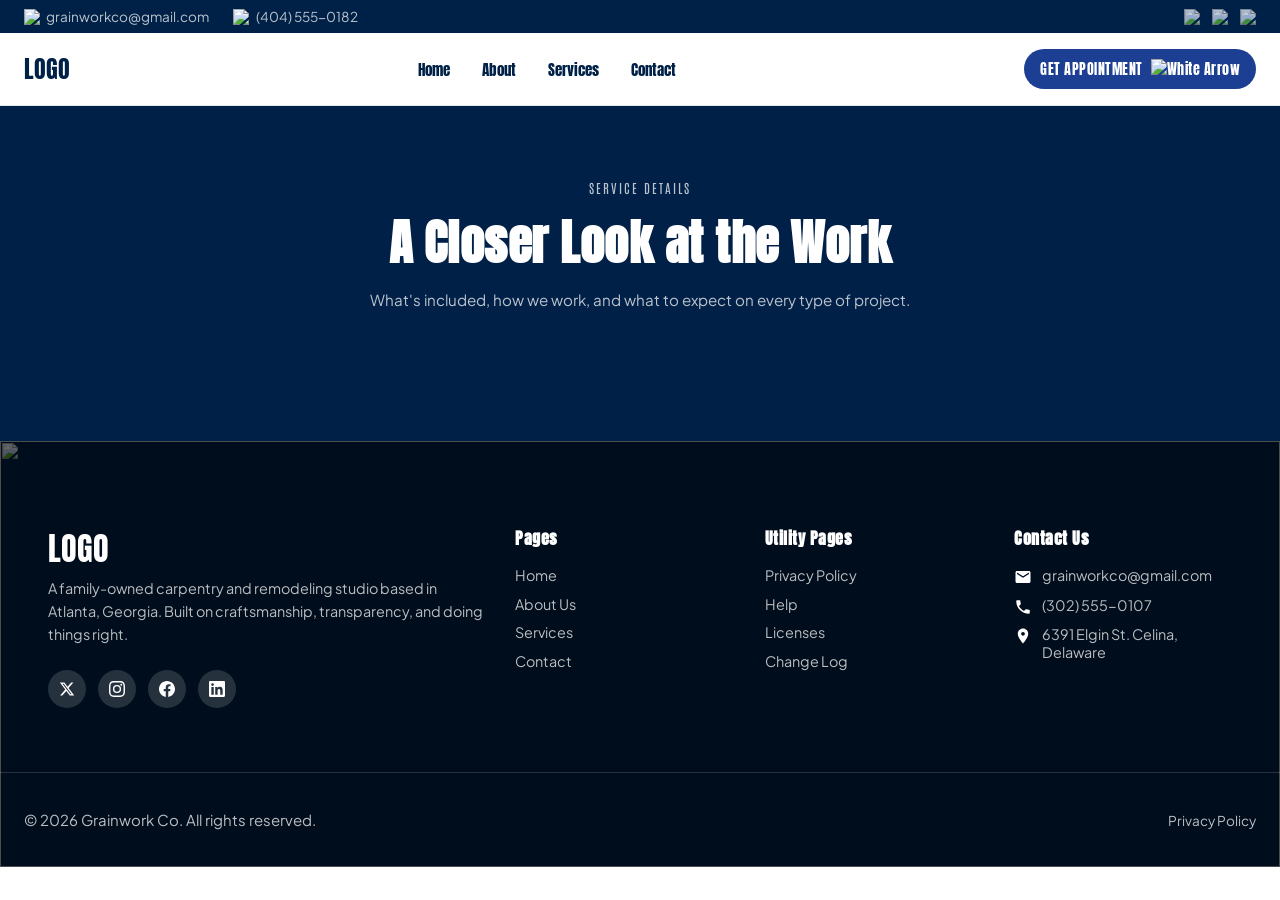
==== html/contact.html @ 6b99dd27 "Initial commit" ====
<!DOCTYPE html>
<html lang="en">
<head>
    <meta charset="UTF-8">
    <meta name="viewport" content="width=device-width, initial-scale=1.0">
    <title>Home Page</title>

    <!-- LINKS -->
    <link rel="stylesheet" href="../css/global.css">
    <link rel="stylesheet" href="../css/contact.css">
</head>
<body>


<!-- ============================================ -->
<!--                  HEADER                      -->
<!-- ============================================ -->
<header class="header">

  <!-- TOP BAR -->
  <div class="header-topbar">
    <div class="header-topbar-left">
      <a href="mailto:grainworkco@gmail.com" class="header-topbar-link">
        <img src="#" alt="Email icon" aria-hidden="true" class="topbar-icon">
        grainworkco@gmail.com
      </a>
      <a href="tel:4045550182" class="header-topbar-link">
        <img src="#" alt="Phone icon" aria-hidden="true" class="topbar-icon">
        (404) 555-0182
      </a>
    </div>
    <div class="header-topbar-right">
      <a href="#" aria-label="LinkedIn"><img src="#" alt="LinkedIn icon" class="topbar-icon"></a>
      <a href="#" aria-label="Instagram"><img src="#" alt="Instagram icon" class="topbar-icon"></a>
      <a href="#" aria-label="Facebook"><img src="#" alt="Facebook icon" class="topbar-icon"></a>
    </div>
  </div>

  <!-- MAIN NAV -->
  <nav class="header-nav" aria-label="Main navigation">
    <div class="header-nav-inner">

      <!-- LOGO -->
      <a href="../index.html" class="header-logo">LOGO</a>

      <!-- HAMBURGER (mobile only) -->
      <button class="hamburger" aria-label="Open navigation menu" aria-expanded="false" aria-controls="mobile-menu">
        <span></span>
        <span></span>
        <span></span>
      </button>

      <!-- NAV LINKS (desktop) -->
      <ul class="header-nav-links">
        <li><a href="../index.html">Home</a></li>
        <li><a href="about.html">About</a></li>
        <li><a href="services.html">Services</a></li>
        <li><a href="contact.html">Contact</a></li>
      </ul>

      <!-- CTA BUTTON -->
      <a href="#" class="btn btn-3">GET APPOINTMENT<img aria-hidden="true" src="#" alt="White Arrow"></a>

    </div>
  </nav>

  <!-- MOBILE MENU -->
  <div class="mobile-menu" id="mobile-menu" aria-hidden="true">
    <ul class="mobile-nav-links">
      <li><a href="#">Home</a></li>
      <li><a href="#">About</a></li>
      <li><a href="#">Services</a></li>
      <li><a href="#">Contact</a></li>
    </ul>
    <a href="#" class="btn btn-3">GET APPOINTMENT<img aria-hidden="true" src="#" alt="White Arrow"></a>
  </div>

</header>

    
<!-- ============================================ -->
<!--                     HERO                     -->
<!-- ============================================ -->
<section id="hero" class="hero-section">

  <!-- BACKGROUND IMAGE -->
  <picture class="hero-bg">
    <source media="(max-width: 800px)" srcset="#">
    <source media="(min-width: 801px)" srcset="#">
    <img aria-hidden="true" loading="eager" decoding="async" src="#" alt="Grainwork Co. workshop background">
  </picture>

  <!-- OVERLAY -->
  <div class="hero-overlay"></div>

  <!-- CONTENT -->
  <div class="hero-content">
    <p class="antonio hero-eyebrow">SERVICE DETAILS</p>
    <h1>A Closer Look at the Work</h1>
    <p class="hero-desc">What's included, how we work, and what to expect on every type of project.</p>
  </div>

</section>


<!-- ============================================ -->
<!--                    FOOTER                    -->
<!-- ============================================ -->
<footer class="footer">

  <!-- BG IMAGE -->
  <picture class="footer-bg">
    <source srcset="" type="image/webp">
    <img src="" alt="" aria-hidden="true" loading="lazy" decoding="async">
  </picture>

  <!-- MAIN FOOTER -->
  <div class="footer-main">

    <!-- COL 1: LOGO + DESC + SOCIALS -->
    <div class="footer-brand">
      <p class="footer-logo">LOGO</p>
      <p class="footer-desc">A family-owned carpentry and remodeling studio based in Atlanta, Georgia. Built on craftsmanship, transparency, and doing things right.</p>
      <div class="footer-socials">
        <a href="#" aria-label="Twitter"><svg xmlns="http://www.w3.org/2000/svg" viewBox="0 0 24 24"><path d="M18.244 2.25h3.308l-7.227 8.26 8.502 11.24H16.17l-5.214-6.817L4.99 21.75H1.68l7.73-8.835L1.254 2.25H8.08l4.713 6.231zm-1.161 17.52h1.833L7.084 4.126H5.117z"/></svg></a>
        <a href="#" aria-label="Instagram"><svg xmlns="http://www.w3.org/2000/svg" viewBox="0 0 24 24"><path d="M12 2.163c3.204 0 3.584.012 4.85.07 3.252.148 4.771 1.691 4.919 4.919.058 1.265.069 1.645.069 4.849 0 3.205-.012 3.584-.069 4.849-.149 3.225-1.664 4.771-4.919 4.919-1.266.058-1.644.07-4.85.07-3.204 0-3.584-.012-4.849-.07-3.26-.149-4.771-1.699-4.919-4.92-.058-1.265-.07-1.644-.07-4.849 0-3.204.013-3.583.07-4.849.149-3.227 1.664-4.771 4.919-4.919 1.266-.057 1.645-.069 4.849-.069zM12 0C8.741 0 8.333.014 7.053.072 2.695.272.273 2.69.073 7.052.014 8.333 0 8.741 0 12c0 3.259.014 3.668.072 4.948.2 4.358 2.618 6.78 6.98 6.98C8.333 23.986 8.741 24 12 24c3.259 0 3.668-.014 4.948-.072 4.354-.2 6.782-2.618 6.979-6.98.059-1.28.073-1.689.073-4.948 0-3.259-.014-3.667-.072-4.947-.196-4.354-2.617-6.78-6.979-6.98C15.668.014 15.259 0 12 0zm0 5.838a6.162 6.162 0 100 12.324 6.162 6.162 0 000-12.324zM12 16a4 4 0 110-8 4 4 0 010 8zm6.406-11.845a1.44 1.44 0 100 2.881 1.44 1.44 0 000-2.881z"/></svg></a>
        <a href="#" aria-label="Facebook"><svg xmlns="http://www.w3.org/2000/svg" viewBox="0 0 24 24"><path d="M24 12.073c0-6.627-5.373-12-12-12s-12 5.373-12 12c0 5.99 4.388 10.954 10.125 11.854v-8.385H7.078v-3.47h3.047V9.43c0-3.007 1.792-4.669 4.533-4.669 1.312 0 2.686.235 2.686.235v2.953H15.83c-1.491 0-1.956.925-1.956 1.874v2.25h3.328l-.532 3.47h-2.796v8.385C19.612 23.027 24 18.062 24 12.073z"/></svg></a>
        <a href="#" aria-label="LinkedIn"><svg xmlns="http://www.w3.org/2000/svg" viewBox="0 0 24 24"><path d="M20.447 20.452h-3.554v-5.569c0-1.328-.027-3.037-1.852-3.037-1.853 0-2.136 1.445-2.136 2.939v5.667H9.351V9h3.414v1.561h.046c.477-.9 1.637-1.85 3.37-1.85 3.601 0 4.267 2.37 4.267 5.455v6.286zM5.337 7.433a2.062 2.062 0 01-2.063-2.065 2.064 2.064 0 112.063 2.065zm1.782 13.019H3.555V9h3.564v11.452zM22.225 0H1.771C.792 0 0 .774 0 1.729v20.542C0 23.227.792 24 1.771 24h20.451C23.2 24 24 23.227 24 22.271V1.729C24 .774 23.2 0 22.222 0h.003z"/></svg></a>
      </div>
    </div>

    <!-- COL 2: PAGES -->
    <div class="footer-col">
      <h4>Pages</h4>
      <ul>
        <li><a href="../index.html">Home</a></li>
        <li><a href="about.html">About Us</a></li>
        <li><a href="services.html">Services</a></li>
        <li><a href="contact.html">Contact</a></li>
      </ul>
    </div>

    <!-- COL 3: UTILITY PAGES -->
    <div class="footer-col">
      <h4>Utility Pages</h4>
      <ul>
        <li><a href="#">Privacy Policy</a></li>
        <li><a href="#">Help</a></li>
        <li><a href="#">Licenses</a></li>
        <li><a href="#">Change Log</a></li>
      </ul>
    </div>

    <!-- COL 4: CONTACT -->
    <div class="footer-col">
      <h4>Contact Us</h4>
      <ul class="footer-contact">
        <li>
          <svg xmlns="http://www.w3.org/2000/svg" viewBox="0 0 24 24"><path d="M20 4H4c-1.1 0-2 .9-2 2v12c0 1.1.9 2 2 2h16c1.1 0 2-.9 2-2V6c0-1.1-.9-2-2-2zm0 4l-8 5-8-5V6l8 5 8-5v2z"/></svg>
          <span>grainworkco@gmail.com</span>
        </li>
        <li>
          <svg xmlns="http://www.w3.org/2000/svg" viewBox="0 0 24 24"><path d="M6.62 10.79c1.44 2.83 3.76 5.14 6.59 6.59l2.2-2.2c.27-.27.67-.36 1.02-.24 1.12.37 2.33.57 3.57.57.55 0 1 .45 1 1V20c0 .55-.45 1-1 1-9.39 0-17-7.61-17-17 0-.55.45-1 1-1h3.5c.55 0 1 .45 1 1 0 1.25.2 2.45.57 3.57.11.35.03.74-.25 1.02l-2.2 2.2z"/></svg>
          <span>(302) 555-0107</span>
        </li>
        <li>
          <svg xmlns="http://www.w3.org/2000/svg" viewBox="0 0 24 24"><path d="M12 2C8.13 2 5 5.13 5 9c0 5.25 7 13 7 13s7-7.75 7-13c0-3.87-3.13-7-7-7zm0 9.5c-1.38 0-2.5-1.12-2.5-2.5s1.12-2.5 2.5-2.5 2.5 1.12 2.5 2.5-1.12 2.5-2.5 2.5z"/></svg>
          <span>6391 Elgin St. Celina, Delaware</span>
        </li>
      </ul>
    </div>

  </div>

  <!-- BOTTOM BAR -->
  <div class="footer-bottom">
    <p>© 2026 Grainwork Co. All rights reserved.</p>
    <a href="#">Privacy Policy</a>
  </div>

</footer>


<script src="../js/main.js"></script>
</body>
</html>
---- css/global.css ----
html, body {
    margin: 0;
}

body {
    overflow-x: hidden;
    padding-top: 3rem;
}

/*========================================
=============== FONTS ====================
========================================== */
/* plus-jakarta-sans-regular - latin */
@font-face {
  font-display: swap; /* Check https://developer.mozilla.org/en-US/docs/Web/CSS/@font-face/font-display for other options. */
  font-family: 'Plus Jakarta Sans';
  font-style: normal;
  font-weight: 400;
  src: url('../fonts/plus-jakarta-sans-v12-latin-regular.woff2') format('woff2'); /* Chrome 36+, Opera 23+, Firefox 39+, Safari 12+, iOS 10+ */
}

/* plus-jakarta-sans-500 - latin */
@font-face {
  font-display: swap; /* Check https://developer.mozilla.org/en-US/docs/Web/CSS/@font-face/font-display for other options. */
  font-family: 'Plus Jakarta Sans';
  font-style: normal;
  font-weight: 500;
  src: url('../fonts/plus-jakarta-sans-v12-latin-500.woff2') format('woff2'); /* Chrome 36+, Opera 23+, Firefox 39+, Safari 12+, iOS 10+ */
}

/* plus-jakarta-sans-600 - latin */
@font-face {
  font-display: swap; /* Check https://developer.mozilla.org/en-US/docs/Web/CSS/@font-face/font-display for other options. */
  font-family: 'Plus Jakarta Sans';
  font-style: normal;
  font-weight: 600;
  src: url('../fonts/plus-jakarta-sans-v12-latin-600.woff2') format('woff2'); /* Chrome 36+, Opera 23+, Firefox 39+, Safari 12+, iOS 10+ */
}

/* anton-regular - latin */
@font-face {
  font-display: swap; /* Check https://developer.mozilla.org/en-US/docs/Web/CSS/@font-face/font-display for other options. */
  font-family: 'Anton';
  font-style: normal;
  font-weight: 400;
  src: url('../fonts/anton-v27-latin-regular.woff2') format('woff2'); /* Chrome 36+, Opera 23+, Firefox 39+, Safari 12+, iOS 10+ */
}

/* antonio-300 - latin */
@font-face {
  font-display: swap; /* Check https://developer.mozilla.org/en-US/docs/Web/CSS/@font-face/font-display for other options. */
  font-family: 'Antonio';
  font-style: normal;
  font-weight: 300;
  src: url('../fonts/antonio-v22-latin-300.woff2') format('woff2'); /* Chrome 36+, Opera 23+, Firefox 39+, Safari 12+, iOS 10+ */
}

/* antonio-regular - latin */
@font-face {
  font-display: swap; /* Check https://developer.mozilla.org/en-US/docs/Web/CSS/@font-face/font-display for other options. */
  font-family: 'Antonio';
  font-style: normal;
  font-weight: 400;
  src: url('../fonts/antonio-v22-latin-regular.woff2') format('woff2'); /* Chrome 36+, Opera 23+, Firefox 39+, Safari 12+, iOS 10+ */
}


/*========================================
=============== ROOT LEVEL ===============
========================================== */
:root {

    /* TEXT COLORS */
    --text-white: #fff;
    --text-light-white: #ffffffba;
    --text-oxford-blue: #002147;
    --text-persian-blue: #1C3F94;
    --text-dark-grey: #4A4C56;
    --text-black: black;

    /* BACKGROUND COLORS */
    --bg-light-blue: #F2F5FD;
    --bg-light-grey: #FBFBFB;
    --bg-white: #fff;
    --bg-oxford-blue: #002147;
    --bg-persian-blue: #1C3F94;

}

/* ============================================ */
/*                   HEADER                     */
/* ============================================ */
.header {
  position: fixed;
  top: 0;
  left: 0;
  right: 0;
  z-index: 100;
  transition: transform 0.3s ease;
}

.header-hidden {
  transform: translateY(-100%);
}

/* TOP BAR */
.header-topbar {
  display: none;
  align-items: center;
  justify-content: space-between;
  background-color: var(--bg-oxford-blue);
  padding: 0.5rem 1.5rem;
}

@media (min-width: 768px) {
  .header-topbar {
    display: flex;
  }
}

.header-topbar-left {
  display: flex;
  align-items: center;
  gap: 1.5rem;
}

.header-topbar-link {
  display: flex;
  align-items: center;
  gap: 0.4rem;
  color: var(--text-light-white);
  text-decoration: none;
  font-size: 0.85rem;
  transition: color 0.3s ease;
  font-family: 'Plus Jakarta Sans', sans-serif;
}

.header-topbar-link:hover {
  color: var(--text-white);
}

.header-topbar-right {
  display: flex;
  align-items: center;
  gap: 0.75rem;
}

.header-topbar-right a {
  display: flex;
  align-items: center;
  opacity: 0.75;
  transition: opacity 0.3s ease;
}

.header-topbar-right a:hover {
  opacity: 1;
}

.topbar-icon {
  width: 16px;
  height: 16px;
}

/* MAIN NAV */
.header-nav {
  background-color: var(--bg-white);
  border-bottom: 1px solid rgba(0, 33, 71, 0.1);
}

.header-nav-inner {
  display: flex;
  align-items: center;
  justify-content: space-between;
  padding: 1rem 1.5rem;
}

/* LOGO */
.header-logo {
  font-size: 1.5rem;
  font-family: 'Anton', sans-serif;
  color: var(--text-oxford-blue);
  text-decoration: none;
}

/* DESKTOP NAV LINKS */
.header-nav-links {
  display: none;
  list-style: none;
  padding: 0;
  margin: 0;
  gap: 2rem;
}

.header-nav-links a {
  color: var(--text-oxford-blue);
  text-decoration: none;
  font-size: 0.95rem;
  transition: color 0.3s ease;
  font-family: 'Anton', sans-serif;
}

.header-nav-links a:hover {
  color: var(--text-persian-blue);
}

/* HIDE CTA ON MOBILE */
.header-nav-inner .btn {
  display: none;
}

/* HAMBURGER */
.hamburger {
  display: flex;
  flex-direction: column;
  justify-content: center;
  gap: 5px;
  background: none;
  border: none;
  cursor: pointer;
  padding: 0.25rem;
}

.hamburger span {
  display: block;
  width: 24px;
  height: 2px;
  background-color: var(--text-oxford-blue);
  border-radius: 2px;
  transition: all 0.3s ease;
}

/* HAMBURGER ACTIVE STATE */
.hamburger.active span:nth-child(1) {
  transform: translateY(7px) rotate(45deg);
}

.hamburger.active span:nth-child(2) {
  opacity: 0;
}

.hamburger.active span:nth-child(3) {
  transform: translateY(-7px) rotate(-45deg);
}

/* MOBILE MENU */
.mobile-menu {
  display: flex;
  flex-direction: column;
  gap: 1.5rem;
  background-color: var(--bg-white);
  border-top: 1px solid rgba(0, 33, 71, 0.1);
  max-height: 0;
  overflow: hidden;
  padding: 0 1.5rem;
  transition: max-height 0.4s ease, padding 0.4s ease;
}

.mobile-menu.open {
  max-height: 400px;
  padding: 1.5rem;
}

.mobile-nav-links {
  list-style: none;
  padding: 0;
  margin: 0;
  display: flex;
  flex-direction: column;
  gap: 1rem;
}

.mobile-nav-links a {
  color: var(--text-oxford-blue);
  font-family: 'Anton', sans-serif;
  text-decoration: none;
  font-size: 1rem;
  transition: color 0.3s ease;
}

.mobile-nav-links a:hover {
  color: var(--text-persian-blue);
}

.mobile-menu .btn {
  align-self: flex-start;
}

/* TABLET+ */
@media (min-width: 768px) {
  .header-nav-links {
    display: flex;
  }

  .header-nav-inner .btn {
    display: flex;
    align-items: center;
    gap: 0.5rem;
  }

  .hamburger {
    display: none;
  }

  .mobile-menu {
    display: none;
  }
}



/* ============================================ */
/*             SUBPAGES HERO SECTION            */
/* ============================================ */
.hero-section {
  position: relative;
  display: flex;
  align-items: center;
  justify-content: center;
  text-align: center;
  padding: 6rem 1.5rem;
  color: var(--text-white);
  overflow: hidden;
  background-color: var(--bg-oxford-blue);
}

/* BG IMAGE */
.hero-bg {
  position: absolute;
  inset: 0;
  width: 100%;
  height: 100%;
  z-index: 0;
}

.hero-bg img {
  width: 100%;
  height: 100%;
  object-fit: cover;
  object-position: center top;
}

/* OVERLAY */
.hero-overlay {
  position: absolute;
  inset: 0;
  z-index: 1;
  background-color: rgba(0, 33, 71, 0.72);
}

/* CONTENT */
.hero-content {
  position: relative;
  z-index: 2;
  display: flex;
  flex-direction: column;
  align-items: center;
  gap: 1rem;
  max-width: 700px;
  margin: 0 auto;
}

.hero-eyebrow {
  font-size: 0.8rem;
  letter-spacing: 0.15em;
  color: var(--text-light-white);
  margin: 0;
}

.hero-content h1 {
  font-size: clamp(1.8rem, 4vw, 3rem);
  line-height: 1.15;
  margin: 0;
  color: var(--text-white);
  font-family: 'Anton', sans-serif;
}

.hero-desc {
  color: var(--text-light-white);
  font-size: 0.95rem;
  line-height: 1.7;
  max-width: 560px;
  margin: 0;
}

/* TABLET */
@media (min-width: 600px) {
  .hero-section {
    padding: 7rem 2rem;
  }
}

/* DESKTOP */
@media (min-width: 1024px) {
  .hero-section {
    padding: 8rem 3rem;
  }
}





p {
    font-family: 'Plus Jakarta Sans', sans-serif;
    font-size: clamp(13px, 2vw, 15px);
    line-height: 1.5rem;
}

.antonio {
    font-family: 'Antonio';
    font-weight: 400;
    letter-spacing: 2px;
}

.anton {
    font-family: 'Anton';
    font-weight: 400;
    letter-spacing: 2px;
}

h1,h2,h3,h4,h5,h6, .btn, .btn {
    font-family: 'Anton';
    letter-spacing: .5px;
}

.persian-blue {
    color: var(--text-persian-blue);
}

.oxford-blue {
    color: var(--text-oxford-blue);
}

.text-black {
    color: var(--text-black);
}



/* BUTTONS SYLING */
.btn-container {
    display: flex;
    flex-wrap: wrap;    
    gap: 1rem;
}

.btn {
    text-decoration: none;
    font-size: clamp(12px, 2vw, 14px);
    display: inline-block;
    padding: 0.6rem 1rem;
    border: none;
    border-radius: 2rem;
    cursor: pointer;
    
}

.btn-1 {
   background-color: var(--bg-white);
   color: var(--text-oxford-blue);
}

.btn-2 {
    background-color: transparent;
    color: var(--text-white);
    border: .5px solid var(--text-white);
}

.btn-3 {
    background-color: var(--bg-persian-blue);
    color: var(--text-white);
}

.btn-4 {
    background-color: transparent;
}

.btn-1,
.btn-2,
.btn-3,
.btn-4 {
    transition: transform 0.3s ease;
}

.btn-1:hover,
.btn-2:hover,
.btn-3:hover,
.btn-4:hover {
    transform: translateY(-2px);
}





/*========================================
============== CALL TO ACTION ============
========================================== */
.cta {
    position: relative;
    background-color: var(--bg-persian-blue);
}

@media (min-width: 700px) {
    .cta {
        margin: 2rem;
        padding: 2rem;
        border-radius: 2rem;
        max-width: 1100px
    }
}

@media (min-width: 1000px) {
    .cta {
        margin: 3rem auto;
        padding: 3rem;
    }
}

.cta .container {
    display:flex;
    flex-direction: column;
    text-align: center;
    padding: 1rem;
    color: white;
}

.cta .container .btn-1 {
    align-self: center;
    margin-top: 1rem;
}




/*========================================
============== FOOTER SECTION ============
========================================== */
.footer {
  position: relative;
  background-color: var(--bg-oxford-blue);
  color: var(--text-white);
}

/* BG IMAGE */
.footer-bg {
  position: absolute;
  inset: 0;
  width: 100%;
  height: 100%;
  z-index: 0;
}

.footer-bg img {
  width: 100%;
  height: 100%;
  object-fit: cover;
  object-position: center;
}

.footer-bg::after {
  content: '';
  position: absolute;
  inset: 0;
  background-color: rgba(0, 0, 0, 0.6);
}

/* MAIN GRID */
.footer-main {
  position: relative;
  z-index: 1;
  display: grid;
  grid-template-columns: 1fr;
  gap: 2rem;
  padding: 3rem 1.5rem;
}

/* LOGO */
.footer-logo {
  font-size: 2rem;
  margin-bottom: 1rem;
  font-family: 'Anton', sans-serif;
}

/* DESC */
.footer-desc {
  font-size: 0.9rem;
  line-height: 1.6;
  color: var(--text-light-white);
  margin-bottom: 1.5rem;
}

/* SOCIALS */
.footer-socials {
  display: flex;
  gap: 0.75rem;
}

.footer-socials a {
  display: flex;
  align-items: center;
  justify-content: center;
  width: 38px;
  height: 38px;
  border-radius: 50%;
  background-color: rgba(255, 255, 255, 0.15);
  transition: background-color 0.3s ease;
}

.footer-socials a:hover {
  background-color: rgba(255, 255, 255, 0.3);
}

.footer-socials svg {
  width: 16px;
  height: 16px;
  fill: var(--text-white);
}

/* COL HEADINGS */
.footer-col h4 {
  font-size: 1rem;
  margin-bottom: 1rem;
}

/* COL LINKS */
.footer-col ul {
  list-style: none;
  padding: 0;
  margin: 0;
  display: flex;
  flex-direction: column;
  gap: 0.6rem;
}

.footer-col ul a {
  color: var(--text-light-white);
  font-family: 'Plus Jakarta Sans', sans-serif;
  text-decoration: none;
  font-size: 0.9rem;
  transition: color 0.3s ease;
}

.footer-col ul a:hover {
  color: var(--text-white);
}

/* CONTACT LIST */
.footer-contact li {
  display: flex;
  align-items: flex-start;
  font-family: 'Plus Jakarta Sans', sans-serif;
  gap: 0.6rem;
  font-size: 0.9rem;
  color: var(--text-light-white);
}

.footer-contact svg {
  width: 18px;
  height: 18px;
  fill: var(--text-white);
  flex-shrink: 0;
  margin-top: 2px;
}

/* BOTTOM BAR */
.footer-bottom {
  position: relative;
  z-index: 1;
  display: flex;
  flex-direction: column;
  align-items: center;
  gap: 0.5rem;
  text-align: center;
  padding: 1.25rem 1.5rem;
  border-top: 1px solid rgba(255, 255, 255, 0.15);
  font-size: 0.85rem;
  color: var(--text-light-white);
}

.footer-bottom a {
  color: var(--text-light-white);
  text-decoration: none;
  font-family: 'Plus Jakarta Sans', sans-serif;
}

.footer-bottom a:hover {
  color: var(--text-white);
  text-decoration: underline;
}

/* TABLET */
@media (min-width: 600px) {
  .footer-main {
    grid-template-columns: 1fr 1fr;
  }

  .footer-bottom {
    flex-direction: row;
    justify-content: space-between;
    text-align: left;
  }
}

/* DESKTOP */
@media (min-width: 1024px) {
  .footer-main {
    grid-template-columns: 2fr 1fr 1fr 1fr;
    padding: 4rem 3rem;
  }
}




/* ============================================ */
/*              SERVICE DETAIL                  */
/* ============================================ */
.service-detail {
  display: flex;
  flex-direction: column;
  gap: 2rem;
  padding: 3rem 1.5rem;
  max-width: 1200px;
  margin: 0 auto;
}

/* ============================================ */
/*                  SIDEBAR                     */
/* ============================================ */
.service-sidebar {
  display: flex;
  flex-direction: column;
  gap: 2rem;
}

@media (min-width: 600px) and (max-width: 1023px) {
  .service-sidebar {
    display: grid;
    grid-template-columns: repeat(3, 1fr);
    gap: 1.5rem;
    align-items: start;
  }
}

@media (min-width: 600px) and (max-width: 1023px) {
  .service-detail {
    padding: 3rem 2rem;
  }

  .slideshow-track {
    height: 420px;
  }

  .service-sidebar {
    display: grid;
    grid-template-columns: repeat(3, 1fr);
    gap: 1.5rem;
    align-items: start;
    order: 2;
  }

  .service-main {
    order: 1;
  }
}

.sidebar-block {
  display: flex;
  flex-direction: column;
  gap: 1rem;
}

.sidebar-heading {
  font-family: 'Anton', sans-serif;
  font-size: 1.3rem;
  letter-spacing: 0.5px;
  color: var(--text-oxford-blue);
  margin: 0;
}

.sidebar-heading2 {
    background-color: var(--bg-light-grey);
    padding: 1rem;

}

/* DOWNLOADS */
.sidebar-downloads {
  display: flex;
  flex-direction: column;
  gap: 0.5rem;
}

.sidebar-download-btn {
  display: block;
  text-align: center;
  padding: 0.75rem 1rem;
  border: 1px solid rgba(0, 33, 71, 0.15);
  border-radius: 0.5rem;
  text-decoration: none;
  font-family: 'Plus Jakarta Sans', sans-serif;
  font-size: 0.85rem;
  letter-spacing: 0.5px;
  color: var(--text-oxford-blue);
  transition: background-color 0.3s ease, color 0.3s ease, border-color 0.3s ease;
}

.sidebar-download-btn:hover {
  background-color: var(--bg-persian-blue);
  color: var(--text-white);
  border-color: var(--bg-persian-blue);
}

/* WHAT IS INCLUDED / OTHER SERVICES */
.sidebar-included-wrapper {
  border: 1px solid rgba(0, 33, 71, 0.1);
  border-radius: 0.75rem;
  overflow: hidden;
}

.sidebar-included {
  list-style: none;
  padding: 0;
  margin: 0;
  display: flex;
  flex-direction: column;
}

.sidebar-included li a {
  display: block;
  padding: 0.85rem 1rem;
  text-decoration: none;
  font-family: 'Plus Jakarta Sans', sans-serif;
  font-size: 0.9rem;
  color: var(--text-dark-grey);
  border-bottom: 1px solid rgba(0, 33, 71, 0.08);
  transition: background-color 0.3s ease, color 0.3s ease;
  text-align: left;
}

.sidebar-included li:last-child a {
  border-bottom: none;
}

.sidebar-included li a:hover {
  background-color: var(--bg-persian-blue);
  color: var(--text-white);
}

/* CONTACT BLOCK */
.sidebar-contact-list {
  list-style: none;
  padding: 0;
  margin: 0;
  display: flex;
  flex-direction: column;
  gap: 1rem;
}

.sidebar-contact-list li {
  display: flex;
  align-items: flex-start;
  gap: 0.75rem;
}

.contact-icon-wrap {
  width: 40px;
  height: 40px;
  border-radius: 0.5rem;
  background-color: var(--bg-persian-blue);
  display: flex;
  align-items: center;
  justify-content: center;
  flex-shrink: 0;
}

.contact-icon-wrap svg {
  width: 18px;
  height: 18px;
  fill: var(--text-white);
}

.contact-info {
  display: flex;
  flex-direction: column;
  gap: 0.2rem;
}

.contact-label {
  font-family: 'Anton', sans-serif;
  font-size: 0.8rem;
  letter-spacing: 0.5px;
  color: var(--text-oxford-blue);
}

.contact-info a,
.contact-info span {
  font-size: 0.85rem;
  color: var(--text-dark-grey);
  text-decoration: none;
  transition: color 0.3s ease;
}

.contact-info a {
    font-family: 'Plus Jakarta Sans', sans-serif;
}

.contact-info a:hover {
  color: var(--text-persian-blue);
}

/* ============================================ */
/*               MAIN CONTENT                   */
/* ============================================ */
.service-main {
  display: flex;
  flex-direction: column;
  gap: 2rem;
}

.service-header h1 {
  margin: 0 0 1rem 0;
  font-size: clamp(1.8rem, 4vw, 2.75rem);
}

.service-desc {
  color: var(--text-dark-grey);
  line-height: 1.8;
  margin: 0;
}

/* ============================================ */
/*                 SLIDESHOW                    */
/* ============================================ */
.service-slideshow {
  position: relative;
  border-radius: 1rem;
  overflow: hidden;
  background-color: var(--bg-light-grey);
}

.slideshow-track {
  position: relative;
  width: 100%;
  height: 380px;
}

.slide {
  position: absolute;
  inset: 0;
  opacity: 0;
  transition: opacity 0.5s ease;
}

.slide.active {
  opacity: 1;
}

.slide picture,
.slide img {
  width: 100%;
  height: 100%;
  object-fit: cover;
  display: block;
}

.slide-arrow {
  position: absolute;
  top: 50%;
  transform: translateY(-50%);
  z-index: 2;
  width: 40px;
  height: 40px;
  border-radius: 50%;
  background-color: rgba(255, 255, 255, 0.9);
  border: none;
  cursor: pointer;
  display: flex;
  align-items: center;
  justify-content: center;
  transition: background-color 0.3s ease;
}

.slide-arrow:hover {
  background-color: var(--bg-white);
}

.slide-arrow svg {
  width: 20px;
  height: 20px;
  fill: var(--text-oxford-blue);
}

.slide-prev { left: 1rem; }
.slide-next { right: 1rem; }

.slideshow-dots {
  position: absolute;
  bottom: 1rem;
  left: 50%;
  transform: translateX(-50%);
  display: flex;
  gap: 0.5rem;
  z-index: 2;
}

.slideshow-dot {
  width: 8px;
  height: 8px;
  border-radius: 50%;
  border: none;
  background-color: rgba(255, 255, 255, 0.5);
  cursor: pointer;
  transition: background-color 0.3s ease;
  padding: 0;
}

.slideshow-dot.active {
  background-color: var(--text-white);
}

/* ============================================ */
/*               OUR PROCESS                    */
/* ============================================ */
.service-process {
  background-color: var(--bg-light-blue);
  border-radius: 1rem;
  padding: 2rem;
  display: flex;
  flex-direction: column;
  gap: 1.5rem;
  border: 1px dashed rgba(28, 63, 148, 0.2);
}

.service-process h3 {
  color: var(--text-oxford-blue);
  margin: 0;
  font-size: 1.2rem;
}

.service-process .btn {
  align-self: flex-start;
}

.process-accordion {
  display: flex;
  flex-direction: column;
  gap: 0.5rem;
}

.process-item {
  border: 1px solid rgba(0, 33, 71, 0.1);
  border-radius: 0.5rem;
  overflow: hidden;
  background-color: var(--bg-white);
}

.process-trigger {
  width: 100%;
  display: flex;
  align-items: center;
  justify-content: space-between;
  padding: 1rem 1.25rem;
  background: none;
  border: none;
  cursor: pointer;
  font-family: 'Plus Jakarta Sans', sans-serif;
  font-size: 0.95rem;
  letter-spacing: 0.5px;
  color: var(--text-oxford-blue);
  text-align: left;
  transition: background-color 0.3s ease;
}

.process-trigger:hover {
  background-color: var(--bg-light-blue);
}

.process-trigger[aria-expanded="true"] {
  background-color: var(--bg-light-blue);
}

.process-icon {
  font-size: 1.3rem;
  color: var(--text-persian-blue);
  transition: transform 0.3s ease;
  flex-shrink: 0;
}

.process-trigger[aria-expanded="true"] .process-icon {
  transform: rotate(45deg);
}

.process-content {
  max-height: 0;
  overflow: hidden;
  transition: max-height 0.4s ease, padding 0.4s ease;
  padding: 0 1.25rem;
}

.process-content.open {
  max-height: 200px;
  padding: 1rem 1.25rem;
}

.process-content p {
  color: var(--text-dark-grey);
  font-size: 0.9rem;
  line-height: 1.7;
  margin: 0;
}

/* ============================================ */
/*               RESPONSIVE                     */
/* ============================================ */
@media (min-width: 1024px) {
  .service-detail {
    flex-direction: row;
    align-items: flex-start;
    gap: 3rem;
    padding: 4rem 3rem;
  }

  .service-sidebar {
    width: 260px;
    flex-shrink: 0;
    position: sticky;
    top: 100px;
  }

  .service-main {
    flex: 1;
  }

  .slideshow-track {
    height: 460px;
  }
}

@media (min-width: 600px) and (max-width: 1023px) {
  .service-detail {
    padding: 3rem 2rem;
  }

  .slideshow-track {
    height: 420px;
  }
}
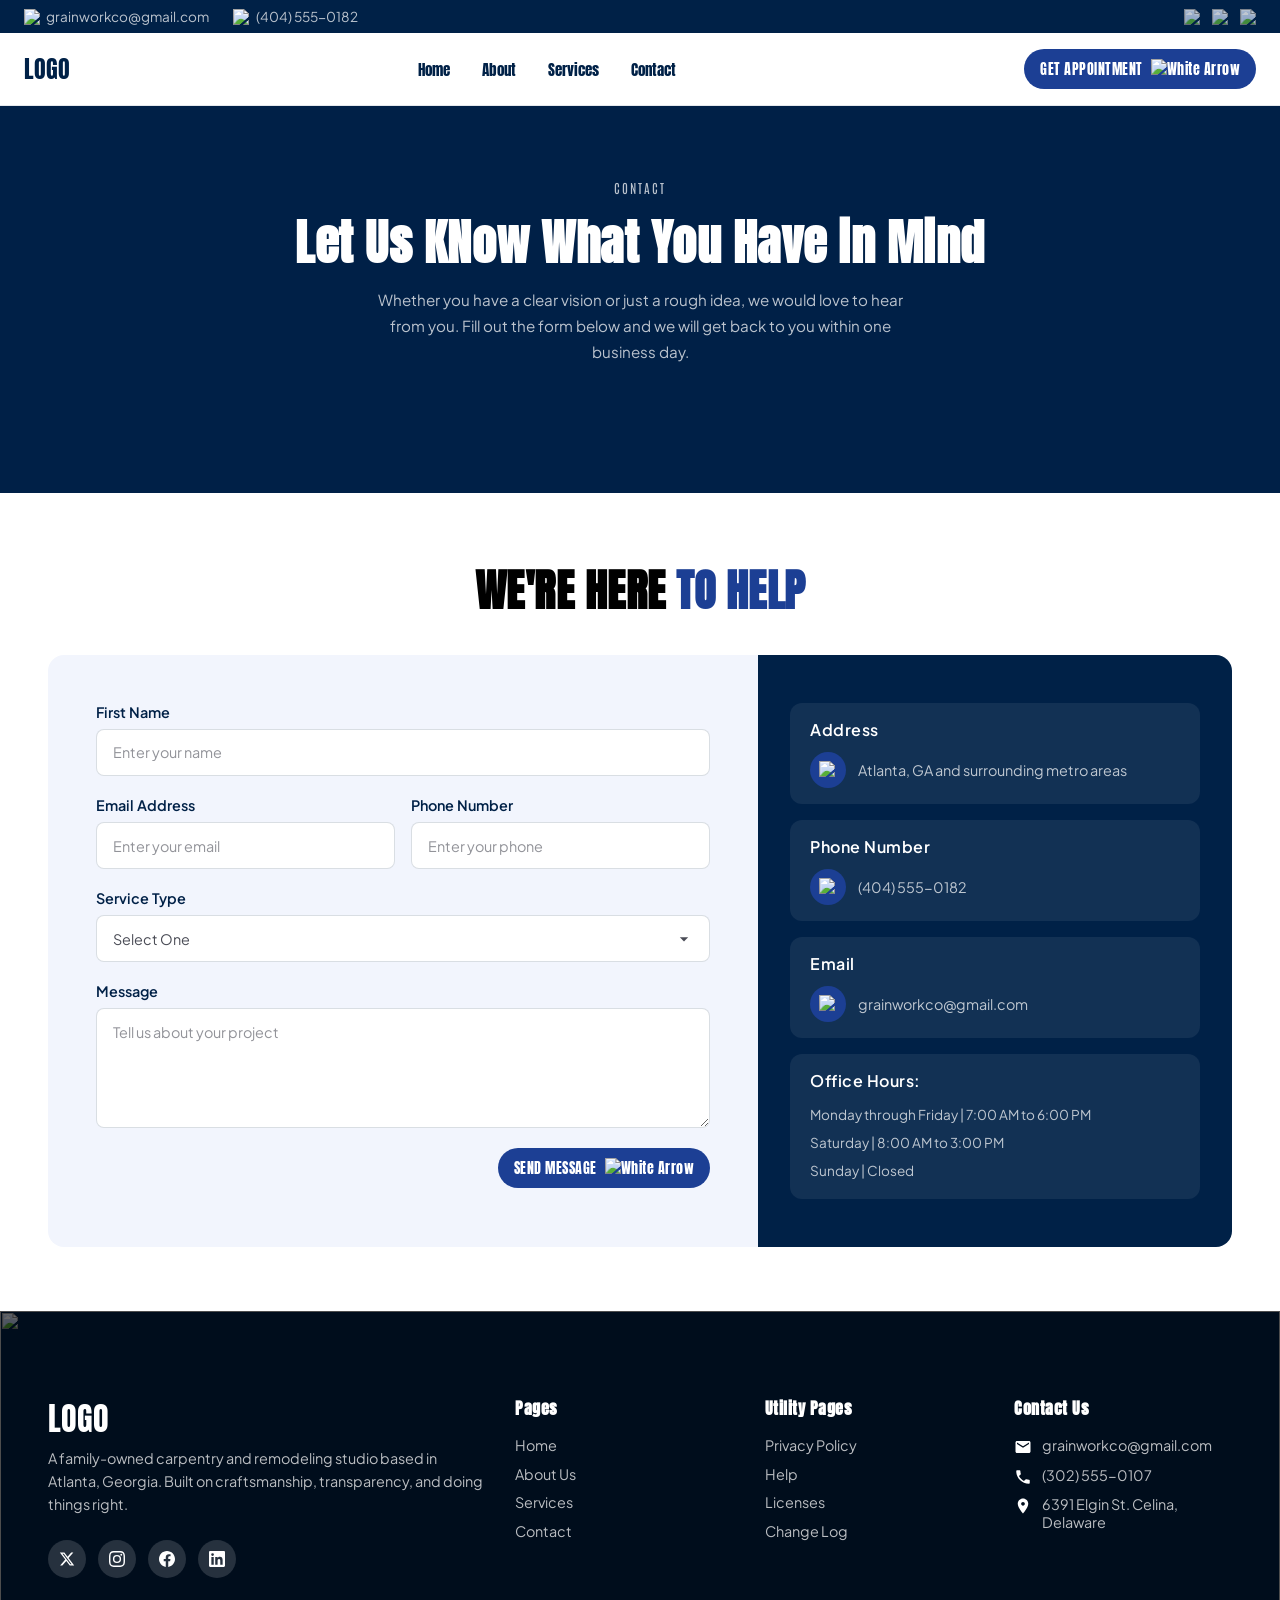
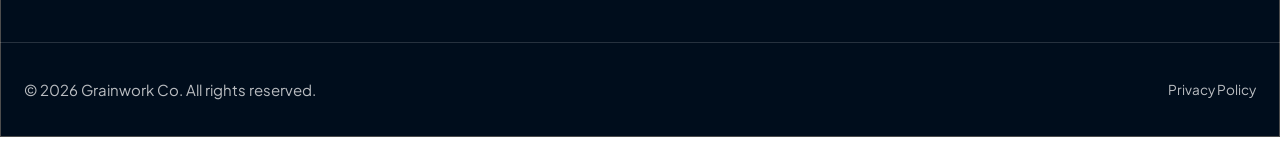
==== commit 1cae3810: "Updat4e" ====
--- a/html/contact.html
+++ b/html/contact.html
@@ -95,12 +95,145 @@
 
   <!-- CONTENT -->
   <div class="hero-content">
-    <p class="antonio hero-eyebrow">SERVICE DETAILS</p>
-    <h1>A Closer Look at the Work</h1>
-    <p class="hero-desc">What's included, how we work, and what to expect on every type of project.</p>
+    <p class="antonio hero-eyebrow">CONTACT</p>
+    <h1>Let Us KNow What You Have in Mind</h1>
+    <p class="hero-desc">Whether you have a clear vision or just a rough idea, we would love to hear from you. Fill out the form below and we will get back to you within one business day.</p>
   </div>
 
 </section>
+
+
+
+
+<!-- ============================================ -->
+<!--              CONTACT SECTION                 -->
+<!-- ============================================ -->
+<section class="contact-section">
+
+  <div class="contact-heading">
+    <h1><span class="text-black">WE'RE HERE</span> <span class="persian-blue">TO HELP</span></h1>
+  </div>
+
+  <div class="contact-wrapper">
+
+    <!-- LEFT: FORM -->
+    <div class="contact-form-side">
+      <form class="contact-form" action="https://formspree.io/f/YOUR_FORM_ID" method="POST">
+
+        <!-- FIRST NAME -->
+        <div class="form-group full">
+          <label for="name">First Name</label>
+          <input type="text" id="name" name="name" placeholder="Enter your name" required>
+        </div>
+
+        <!-- EMAIL + PHONE -->
+        <div class="form-row">
+          <div class="form-group">
+            <label for="email">Email Address</label>
+            <input type="email" id="email" name="email" placeholder="Enter your email" required>
+          </div>
+          <div class="form-group">
+            <label for="phone">Phone Number</label>
+            <input type="tel" id="phone" name="phone" placeholder="Enter your phone">
+          </div>
+        </div>
+
+        <!-- SERVICE TYPE -->
+        <div class="form-group full">
+          <label for="service">Service Type</label>
+          <div class="select-wrapper">
+            <select id="service" name="service" required>
+              <option value="" disabled selected>Select One</option>
+              <option value="kitchen">Kitchen Remodeling</option>
+              <option value="bathroom">Bathroom Remodeling</option>
+              <option value="carpentry">Custom Carpentry</option>
+              <option value="flooring">Hardwood Flooring</option>
+              <option value="bedroom">Bedroom Remodeling</option>
+              <option value="commercial">Commercial Carpentry</option>
+            </select>
+            <svg class="select-arrow" xmlns="http://www.w3.org/2000/svg" viewBox="0 0 24 24"><path d="M7 10l5 5 5-5z"/></svg>
+          </div>
+        </div>
+
+        <!-- MESSAGE -->
+        <div class="form-group full">
+          <label for="message">Message</label>
+          <textarea id="message" name="message" placeholder="Tell us about your project" rows="5" required></textarea>
+        </div>
+
+        <!-- SUBMIT -->
+        <div class="form-submit">
+          <button type="submit" class="btn btn-3">SEND MESSAGE<img aria-hidden="true" src="#" alt="White Arrow"></button>
+        </div>
+
+      </form>
+    </div>
+
+    <!-- RIGHT: CONTACT INFO -->
+    <div class="contact-info-side">
+
+      <!-- ADDRESS -->
+      <div class="contact-info-card">
+        <div class="contact-info-header">
+          <h4>Address</h4>
+        </div>
+        <div class="contact-info-body">
+          <div class="contact-info-icon">
+            <img src="#" alt="Location icon" aria-hidden="true">
+          </div>
+          <p>Atlanta, GA and surrounding metro areas</p>
+        </div>
+      </div>
+
+      <!-- PHONE -->
+      <div class="contact-info-card">
+        <div class="contact-info-header">
+          <h4>Phone Number</h4>
+        </div>
+        <div class="contact-info-body">
+          <div class="contact-info-icon">
+            <img src="#" alt="Phone icon" aria-hidden="true">
+          </div>
+          <a href="tel:4045550182">(404) 555-0182</a>
+        </div>
+      </div>
+
+      <!-- EMAIL -->
+      <div class="contact-info-card">
+        <div class="contact-info-header">
+          <h4>Email</h4>
+        </div>
+        <div class="contact-info-body">
+          <div class="contact-info-icon">
+            <img src="#" alt="Email icon" aria-hidden="true">
+          </div>
+          <a href="mailto:grainworkco@gmail.com">grainworkco@gmail.com</a>
+        </div>
+      </div>
+
+      <!-- OFFICE HOURS -->
+      <div class="contact-info-card">
+        <div class="contact-info-header">
+          <h4>Office Hours:</h4>
+        </div>
+        <div class="contact-hours">
+          <p>Monday through Friday | 7:00 AM to 6:00 PM</p>
+          <p>Saturday | 8:00 AM to 3:00 PM</p>
+          <p>Sunday | Closed</p>
+        </div>
+      </div>
+
+    </div>
+
+  </div>
+
+</section>
+
+
+
+
+
+
 
 
 <!-- ============================================ -->
--- a/css/contact.css
+++ b/css/contact.css
@@ -0,0 +1,245 @@
+/* ============================================ */
+/*              CONTACT SECTION                 */
+/* ============================================ */
+.contact-section {
+  padding: 3rem 1.5rem;
+  max-width: 1200px;
+  margin: 0 auto;
+  display: flex;
+  flex-direction: column;
+  gap: 2rem;
+}
+
+.contact-heading {
+  text-align: center;
+}
+
+.contact-heading h1 {
+  margin: 0;
+  font-size: clamp(1.8rem, 4vw, 2.75rem);
+}
+
+/* WRAPPER */
+.contact-wrapper {
+  display: flex;
+  flex-direction: column;
+  border-radius: 1rem;
+  overflow: hidden;
+}
+
+/* FORM SIDE */
+.contact-form-side {
+  background-color: var(--bg-light-blue);
+  padding: 2rem;
+}
+
+.contact-form {
+  display: flex;
+  flex-direction: column;
+  gap: 1.25rem;
+}
+
+.form-row {
+  display: grid;
+  grid-template-columns: 1fr 1fr;
+  gap: 1rem;
+}
+
+.form-group {
+  display: flex;
+  flex-direction: column;
+  gap: 0.5rem;
+}
+
+.form-group label {
+  font-family: 'Plus Jakarta Sans', sans-serif;
+  font-size: 0.9rem;
+  font-weight: 600;
+  color: var(--text-oxford-blue);
+}
+
+.form-group input,
+.form-group textarea {
+  width: 100%;
+  padding: 0.85rem 1rem;
+  border: 1px solid rgba(0, 33, 71, 0.15);
+  border-radius: 0.5rem;
+  font-family: 'Plus Jakarta Sans', sans-serif;
+  font-size: 0.9rem;
+  color: var(--text-oxford-blue);
+  background-color: var(--bg-white);
+  outline: none;
+  transition: border-color 0.3s ease;
+  box-sizing: border-box;
+}
+
+.form-group input:focus,
+.form-group textarea:focus {
+  border-color: var(--bg-persian-blue);
+}
+
+.form-group input::placeholder,
+.form-group textarea::placeholder {
+  color: var(--text-dark-grey);
+  opacity: 0.6;
+}
+
+.form-group textarea {
+  resize: vertical;
+  min-height: 120px;
+}
+
+/* SELECT */
+.select-wrapper {
+  position: relative;
+}
+
+.select-wrapper select {
+  width: 100%;
+  padding: 0.85rem 1rem;
+  border: 1px solid rgba(0, 33, 71, 0.15);
+  border-radius: 0.5rem;
+  font-family: 'Plus Jakarta Sans', sans-serif;
+  font-size: 0.9rem;
+  color: var(--text-dark-grey);
+  background-color: var(--bg-white);
+  outline: none;
+  appearance: none;
+  cursor: pointer;
+  transition: border-color 0.3s ease;
+  box-sizing: border-box;
+}
+
+.select-wrapper select:focus {
+  border-color: var(--bg-persian-blue);
+}
+
+.select-arrow {
+  position: absolute;
+  right: 1rem;
+  top: 50%;
+  transform: translateY(-50%);
+  width: 20px;
+  height: 20px;
+  fill: var(--text-dark-grey);
+  pointer-events: none;
+}
+
+/* SUBMIT */
+.form-submit {
+  display: flex;
+  justify-content: flex-end;
+}
+
+.form-submit button {
+  display: flex;
+  align-items: center;
+  gap: 0.5rem;
+}
+
+/* INFO SIDE */
+.contact-info-side {
+  background-color: var(--bg-oxford-blue);
+  padding: 2rem;
+  display: flex;
+  flex-direction: column;
+  gap: 1rem;
+}
+
+.contact-info-card {
+  background-color: rgba(255, 255, 255, 0.07);
+  border-radius: 0.75rem;
+  padding: 1rem 1.25rem;
+  display: flex;
+  flex-direction: column;
+  gap: 0.75rem;
+}
+
+.contact-info-header h4 {
+  color: var(--text-white);
+  margin: 0;
+  font-size: 1rem;
+  font-family: 'Plus Jakarta Sans', sans-serif;
+}
+
+.contact-info-body {
+  display: flex;
+  align-items: center;
+  gap: 0.75rem;
+}
+
+.contact-info-icon {
+  width: 36px;
+  height: 36px;
+  border-radius: 50%;
+  background-color: var(--bg-persian-blue);
+  display: flex;
+  align-items: center;
+  justify-content: center;
+  flex-shrink: 0;
+}
+
+.contact-info-icon img {
+  width: 18px;
+  height: 18px;
+}
+
+.contact-info-body p,
+.contact-info-body a {
+  color: var(--text-light-white);
+  font-size: 0.9rem;
+  margin: 0;
+  text-decoration: none;
+  font-family: 'Plus Jakarta Sans', sans-serif; 
+  transition: color 0.3s ease;
+}
+
+.contact-info-body a:hover {
+  color: var(--text-white);
+}
+
+.contact-hours {
+  display: flex;
+  flex-direction: column;
+  gap: 0.25rem;
+}
+
+.contact-hours p {
+  color: var(--text-light-white);
+  font-size: 0.85rem;
+  margin: 0;
+}
+
+/* TABLET */
+@media (min-width: 600px) and (max-width: 1023px) {
+  .contact-section {
+    padding: 3rem 2rem;
+  }
+
+  .contact-info-side {
+    display: grid;
+    grid-template-columns: 1fr 1fr;
+    gap: 1rem;
+  }
+}
+
+/* DESKTOP */
+@media (min-width: 1024px) {
+  .contact-section {
+    padding: 4rem 3rem;
+  }
+
+  .contact-wrapper {
+    flex-direction: row;
+  }
+
+  .contact-form-side {
+    flex: 1.2;
+    padding: 3rem;
+  }
+
+  .contact-info-side {
+    flex: 0.8;
+    padding: 3rem 2rem;
+  }
+}
